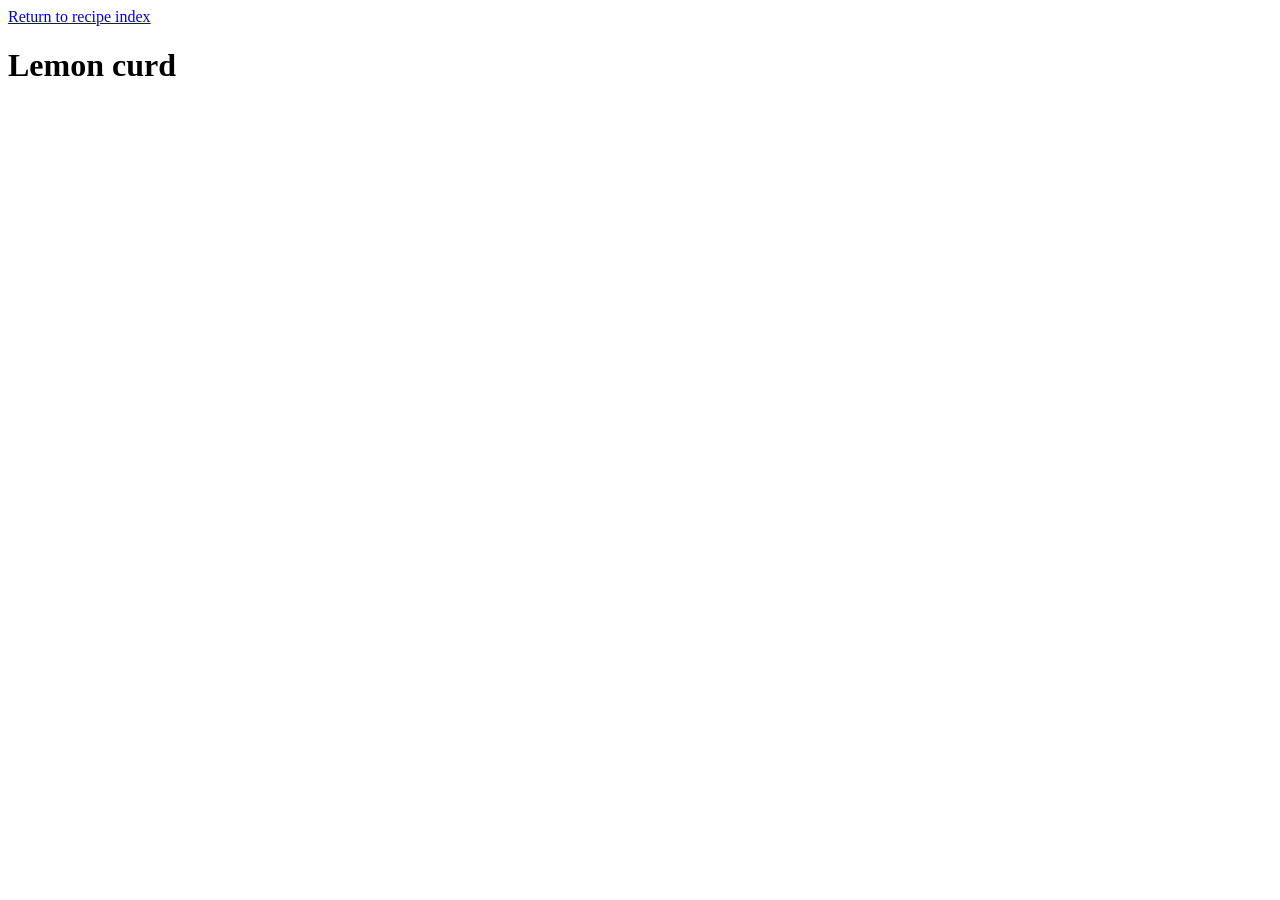
==== recipes/lemon-curd.html @ 8f62b401 "Create lemon-curd.html, and update index.html with a link to it" ====
<!DOCTYPE html>
<html lang="en">
<head>
    <meta charset="UTF-8">
    <meta name="viewport" content="width=device-width, initial-scale=1.0">
    <title>Lemon curd | Recipes</title>
</head>
<body>
    <a href="../index.html">Return to recipe index</a>
    <h1>Lemon curd</h1>
</body>
</html>
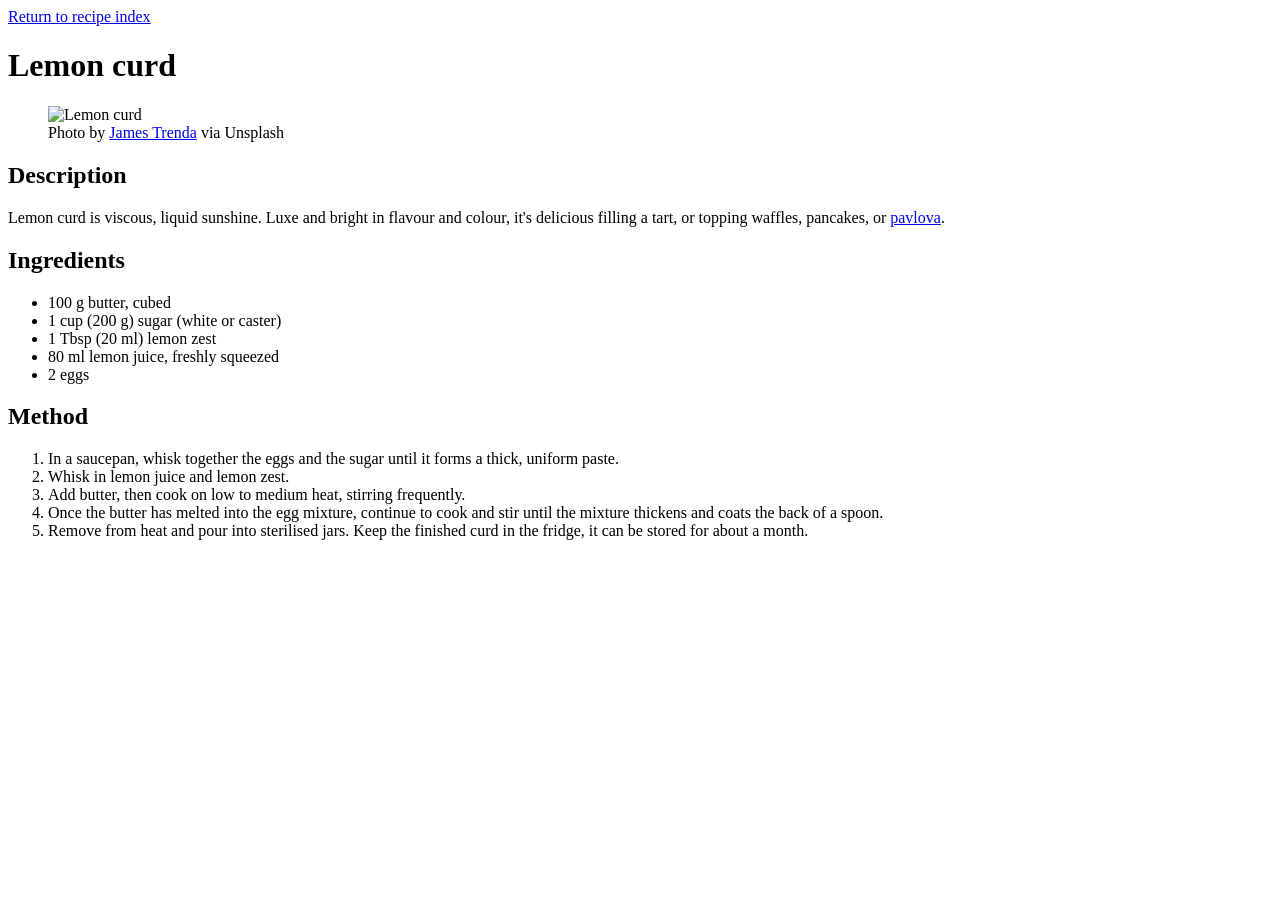
==== commit 1ad1aeb7: "Create more recipe pages, update existing html with images and links Expanding the site per the proj" ====
--- a/recipes/lemon-curd.html
+++ b/recipes/lemon-curd.html
@@ -8,5 +8,33 @@
 <body>
     <a href="../index.html">Return to recipe index</a>
     <h1>Lemon curd</h1>
+    <figure>
+        <img src="../images/lemon-curd.jpg" alt="Lemon curd" width="200">
+        <figcaption>Photo by <a href="https://unsplash.com/@trendagraphy">James Trenda</a> via Unsplash
+        </figcaption>
+    </figure>
+    <h2>Description</h2>
+    <p>Lemon curd is viscous, liquid sunshine. Luxe and bright in flavour and colour,
+        it's delicious filling a tart, or topping waffles, pancakes, or <a href="../recipes/pavlova.html">pavlova</a>.
+    </p>
+    <h2>Ingredients</h2>
+    <ul>
+        <li>100 g butter, cubed</li>
+        <li>1 cup (200 g) sugar (white or caster)</li>
+        <li>1 Tbsp (20 ml) lemon zest</li>
+        <li>80 ml lemon juice, freshly squeezed</li>
+        <li>2 eggs</li>
+    </ul>
+    <h2>Method</h2>
+    <ol>
+        <li>In a saucepan, whisk together the eggs and the sugar until it forms a
+            thick, uniform paste.</li>
+        <li>Whisk in lemon juice and lemon zest. </li>
+        <li>Add butter, then cook on low to medium heat, stirring frequently.</li>
+        <li>Once the butter has melted into the egg mixture, continue to cook
+            and stir until the mixture thickens and coats the back of a spoon.</li>
+        <li>Remove from heat and pour into sterilised jars. Keep the finished
+            curd in the fridge, it can be stored for about a month.</li>
+    </ol>
 </body>
 </html>
